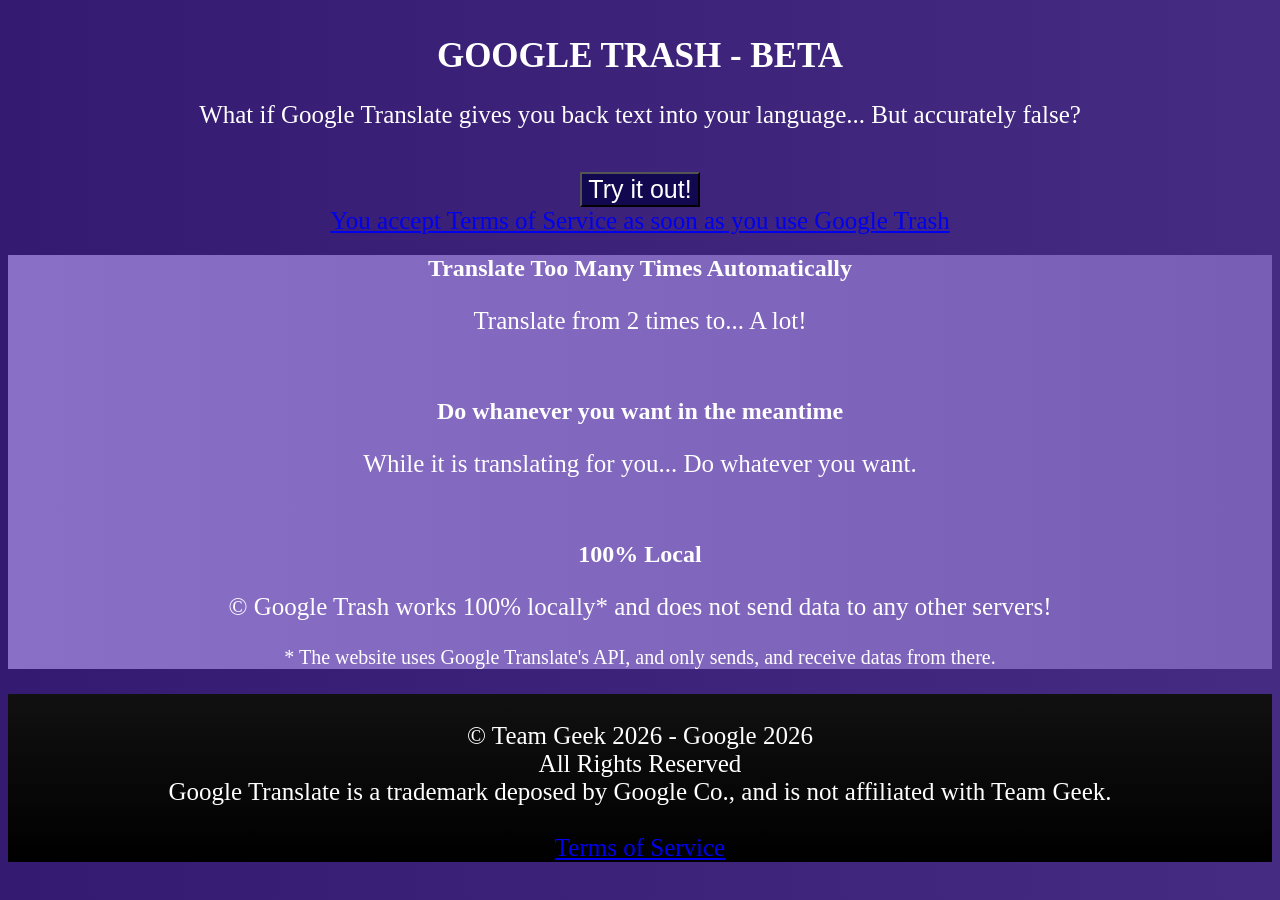
==== index.html @ ef2e88da "Add files via upload" ====
<head>
    <meta charset="UTF-8">
    <meta name="viewport" content="width=device-width, initial-scale=1.0">
    <title>GOOGLE TRASH BETA (Home)</title>
    <link rel="stylesheet" href="assets/style.css">
    <link rel="icon" href="favicon.ico">
</head>
<body>
    <p style="color: #0000; font-size: 5px">-</p>
    <h1>GOOGLE TRASH - BETA</h1>
    <p>What if Google Translate gives you back text into your language... But accurately false?</p><br>
    <button onclick="window.location.href='app.html'">Try it out!</button><br>
    <a href="tos.html">You accept Terms of Service as soon as you use Google Trash</a>
    <br>
    <div class="container">
        <h2>Translate Too Many Times Automatically</h2>
        <p>Translate from 2 times to... A lot!</p>
        <br>
        <h2>Do whanever you want in the meantime</h2>
        <p>While it is translating for you... Do whatever you want.</p>
        <br>
        <h2>100% Local</h2>
        <p>&copy; Google Trash works 100% locally* and does not send data to any other servers!</p>
        <p style="font-size: 20px">* The website uses Google Translate's API, and only sends, and receive datas from there.</p>
    </div>
    <footer></footer>
    <script src="assets/footer.js"></script>
</body>
---- assets/style.css ----
body {
    color: #ffffff;
    background: linear-gradient(to right, #341a71, #452b82);
    text-align: center;
    align-items: center;
}
h1 {
    font-size: 35px;
}
p {
    font-size: 25px;
    text-align: center;
}
a {
    font-size: 25px;
    text-align: center;
}
button {
    background: #120850;
    font-size: 25px;
    color: #ffffff
}
button:hover {
    background: #342a72;
    font-size: 26px;
    color: #ffffff;
    cursor:pointer;
}
button:disabled {
    background: #010740;
    font-size: 25px;
    color: #bbb;
    cursor: wait;
}
input {
    font-size: 25px;
    width: 90%;
    height: 10%;
    text-align: center;
}
input:disabled {
    cursor: not-allowed
}
textarea {
    height: 35%; width: 90%; font-size: 25px;
}
textarea:disabled {
    cursor: not-allowed
}
select {
    height: 5%; width: 90%; font-size: 25px;
}
select:disabled {
    cursor: not-allowed
}
footer {
    color: #ffffff;
    background: linear-gradient(to top, #000, #111);
    padding: 10px, 0, 10px, 0
}
.hid {color: #0000; font-size: 3px;}
.container {
    background: linear-gradient(to right, #896fc6, #785eb5);
}
.popup {
    position: fixed;
    background-color: #0005;
    height: 100%;
    width: 100%;
    align-items: center;
}
.popupContainer {
    position: fixed;
    background: linear-gradient(to right, #896fc6, #785eb5);
    padding: 14px 5px 14px 5px;
    height: 90%;
    width: 75%;
    text-align: center;
    border-radius: 14px;
}
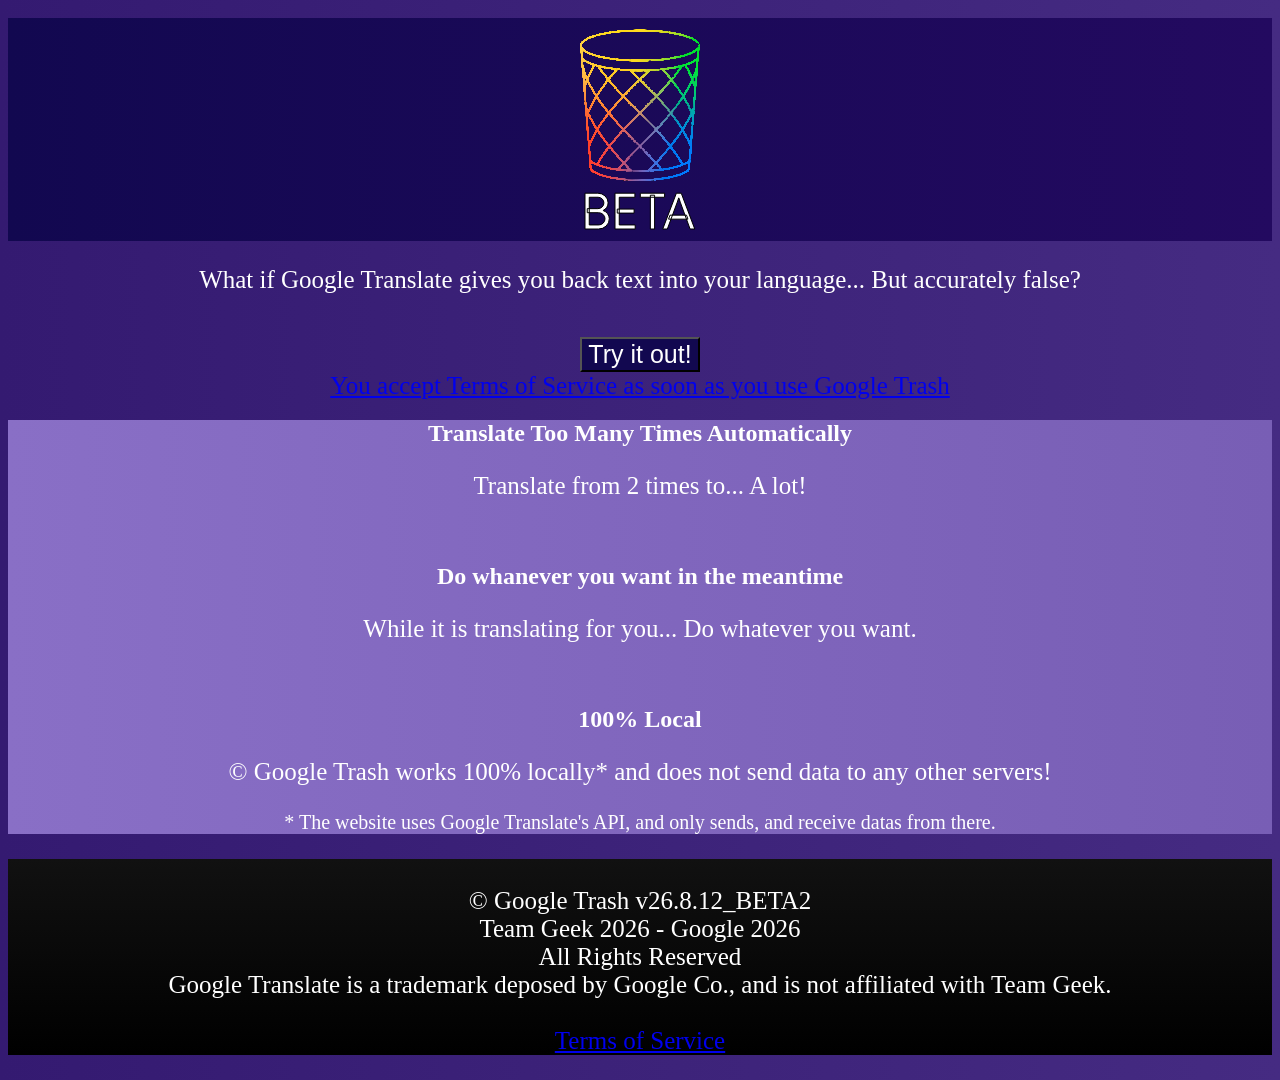
==== commit 58332b30: "Add files via upload" ====
--- a/index.html
+++ b/index.html
@@ -7,7 +7,7 @@
 </head>
 <body>
     <p style="color: #0000; font-size: 5px">-</p>
-    <h1>GOOGLE TRASH - BETA</h1>
+    <header><img src="favicon_beta.png"></header>
     <p>What if Google Translate gives you back text into your language... But accurately false?</p><br>
     <button onclick="window.location.href='app.html'">Try it out!</button><br>
     <a href="tos.html">You accept Terms of Service as soon as you use Google Trash</a>
--- a/assets/style.css
+++ b/assets/style.css
@@ -3,6 +3,9 @@
     background: linear-gradient(to right, #341a71, #452b82);
     text-align: center;
     align-items: center;
+}
+header {
+    background: linear-gradient(to right, #120850, #230a60);
 }
 h1 {
     font-size: 35px;
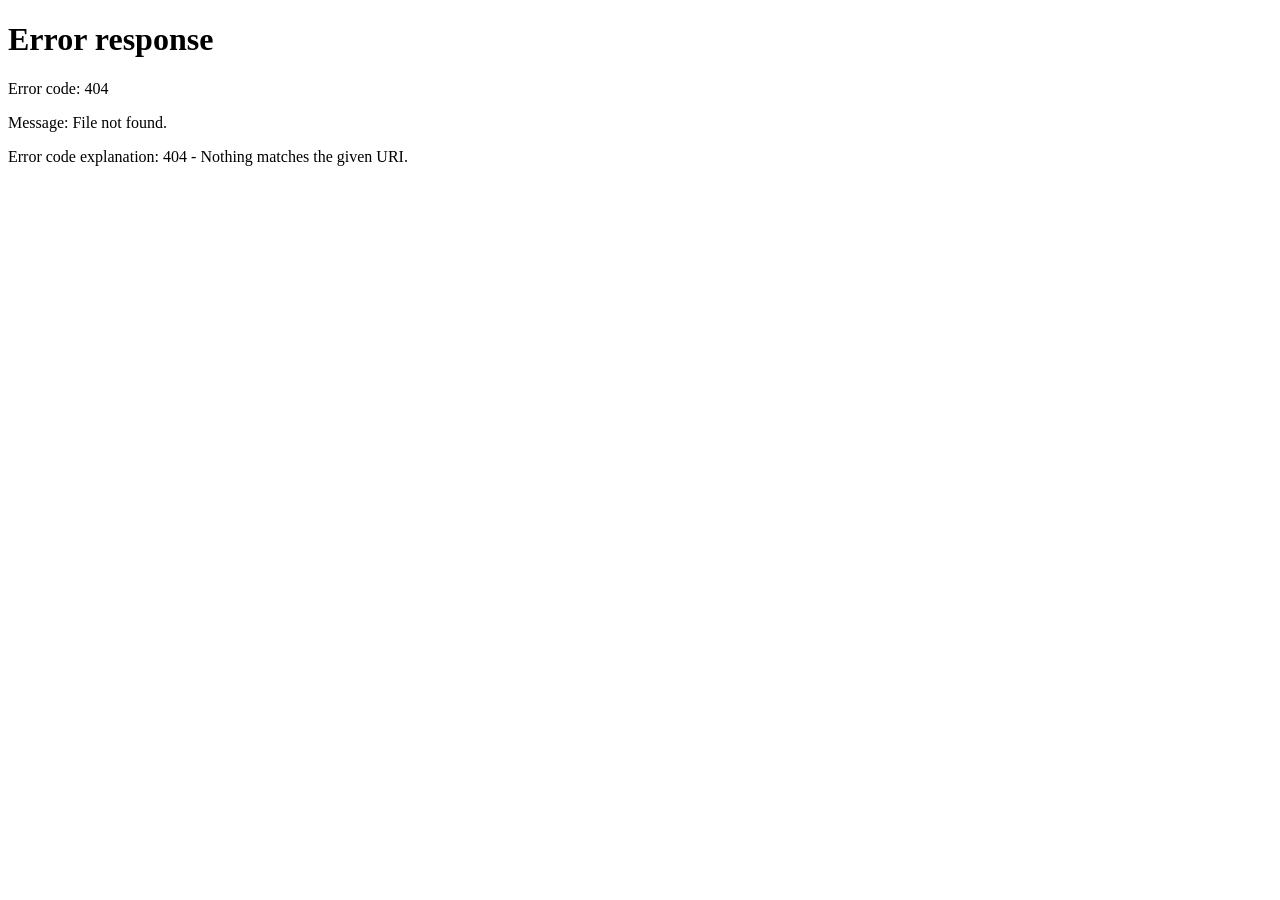
==== commit 94d2d50f: "Add files via upload" ====
--- a/index.html
+++ b/index.html
@@ -8,21 +8,28 @@
 <body>
     <p style="color: #0000; font-size: 5px">-</p>
     <header><img src="favicon_beta.png"></header>
-    <p>What if Google Translate gives you back text into your language... But accurately false?</p><br>
-    <button onclick="window.location.href='app.html'">Try it out!</button><br>
-    <a href="tos.html">You accept Terms of Service as soon as you use Google Trash</a>
+    <p style="background-color: #f005; display: none" data-frloc="Conditions Générales d'Utilisations mis à jour. Merci d'aller y jeter un coup d'oeil." id="updatedtos">Terms of Service Updated. Please take a look at it.</p>
+    <p data-frloc="Et si Google Traduction rendait votre texte dans votre langue... Mais précisément faux?">What if Google Translate gives you back text into your language... But accurately false?</p><br>
+    <button onclick="localStorage.setItem('googletrash.tosaccepted', Date.now()); window.location.href='app.html'" data-frloc="Essayer!">Try it out!</button><br>
+    <a href="tos.html" data-frloc="Vous acceptez les Conditions Générales d'Utilisations aussitôt que vous utilisez Google Trash">You accept Terms of Service as soon as you use Google Trash</a>
     <br>
     <div class="container">
-        <h2>Translate Too Many Times Automatically</h2>
-        <p>Translate from 2 times to... A lot!</p>
+        <h2 data-frloc="Traduisez Beaucoup De Fois Automatiquement">Translate Too Many Times Automatically</h2>
+        <p data-frloc="Traduisez de 2 fois à... Beaucoup!">Translate from 2 times to... A lot!</p>
         <br>
-        <h2>Do whanever you want in the meantime</h2>
-        <p>While it is translating for you... Do whatever you want.</p>
+        <h2 data-frloc="Faites ce que vous voulez en attendant">Do whanever you want in the meantime</h2>
+        <p data-frloc="Pendant que celui-ci traduit pour vous... Faites ce que vous voulez.">While it is translating for you... Do whatever you want.</p>
         <br>
         <h2>100% Local</h2>
-        <p>&copy; Google Trash works 100% locally* and does not send data to any other servers!</p>
-        <p style="font-size: 20px">* The website uses Google Translate's API, and only sends, and receive datas from there.</p>
+        <p data-frloc="Google Trash fonctionne complètement localement* et n'envoit pas de données à d'autres serveurs!">&copy; Google Trash works 100% locally* and does not send data to any other servers!</p>
+        <p style="font-size: 20px" data-frloc="* Le site utilise l'API de Google Traduction, et n'envoit et ne reçoit que des données de là-bas.">* The website uses Google Translate's API, and only sends, and receive datas from there.</p>
     </div>
     <footer></footer>
+    <script src="assets/localization.js"></script>
     <script src="assets/footer.js"></script>
+    <script>
+        if (new URLSearchParams(window.location.search).get("tos")) {
+            document.getElementById("updatedtos").style.display = null
+        }
+    </script>
 </body>
--- a/assets/style.css
+++ b/assets/style.css
@@ -44,6 +44,10 @@
 input:disabled {
     cursor: not-allowed
 }
+progress {
+    height: 5%;
+    width: 90%;
+}
 textarea {
     height: 35%; width: 90%; font-size: 25px;
 }
